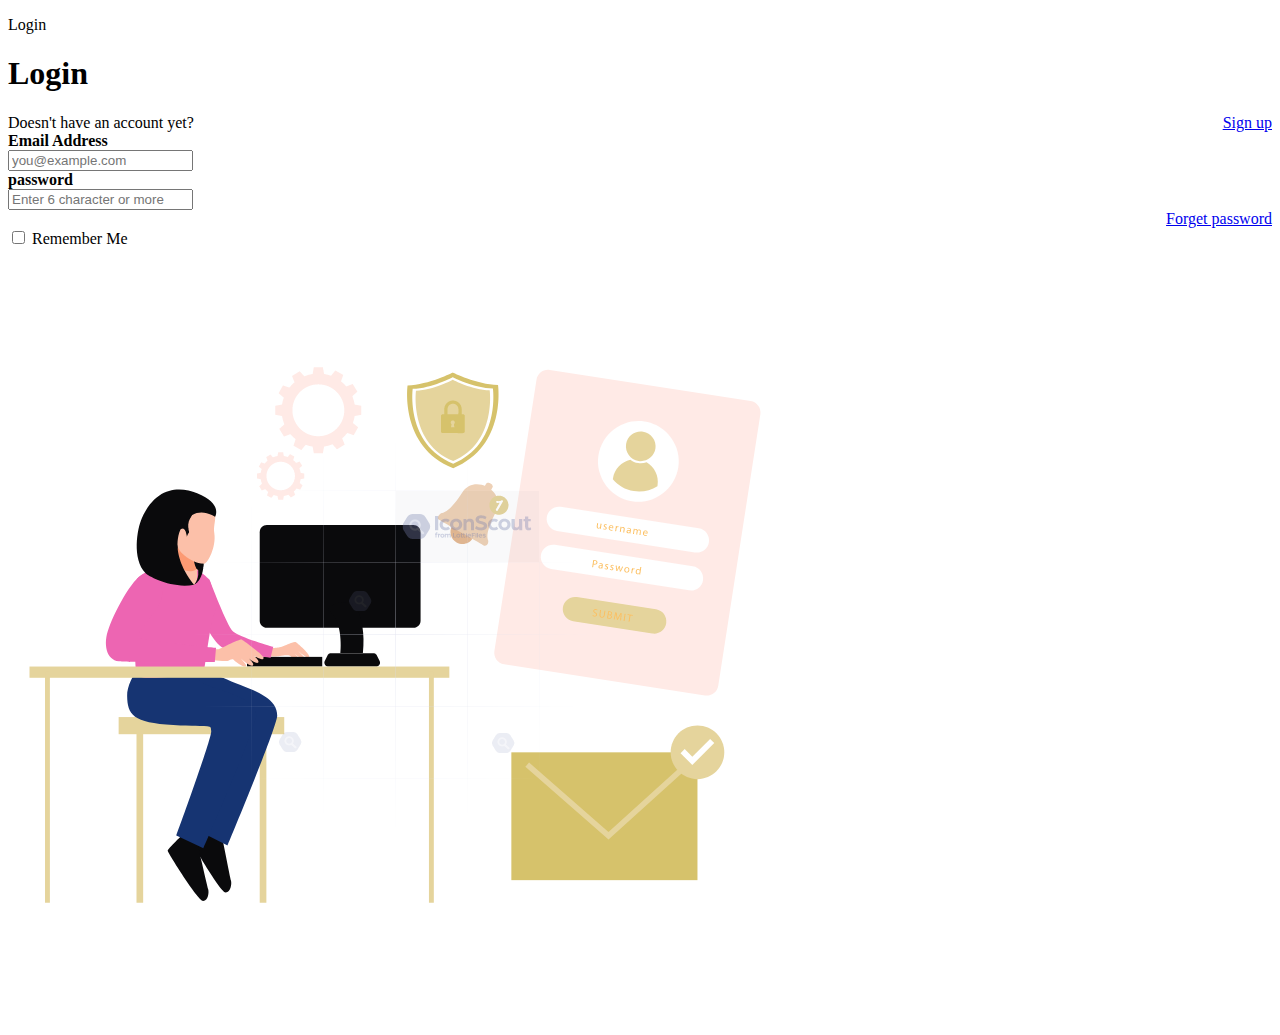
==== login.html @ 3c298f29 "base added" ====
<!DOCTYPE html>
<html lang="en">
<head>
    <meta charset="UTF-8">
    <meta name="viewport" content="width=device-width, initial-scale=1.0">
    <title>portfolio</title>
    <link rel="stylesheet" href="login.css">
</head>
<body>  
        <p>Login</p>   
      <!-- <img src="logo.png"> -->
       <!-- <input type="email" value="you@example.com"> -->
     <h1>Login </h1>
     Doesn't have an account yet?
     <a href="1" style="float: right;">Sign up</a><br>
<div>
    <form>
     <label style="font-weight: bolder";>Email Address</label><br>
     <input type="text" id="username" name="username" placeholder="you@example.com"><br>
     <label style="font-weight: bolder";>password</label><br>
     <input type="password" id="password" name="username" placeholder="Enter 6 character or more"><br>
     <a href="1" style="float: right;">Forget password</a><br>
     <input type="checkbox" id="remember Me" name="Remember Me" checkbox="trure">
     <label>Remember Me</label>
    </form>
</div>
       <img src="logo.png"> 

</body>
</html>
---- login.css ----

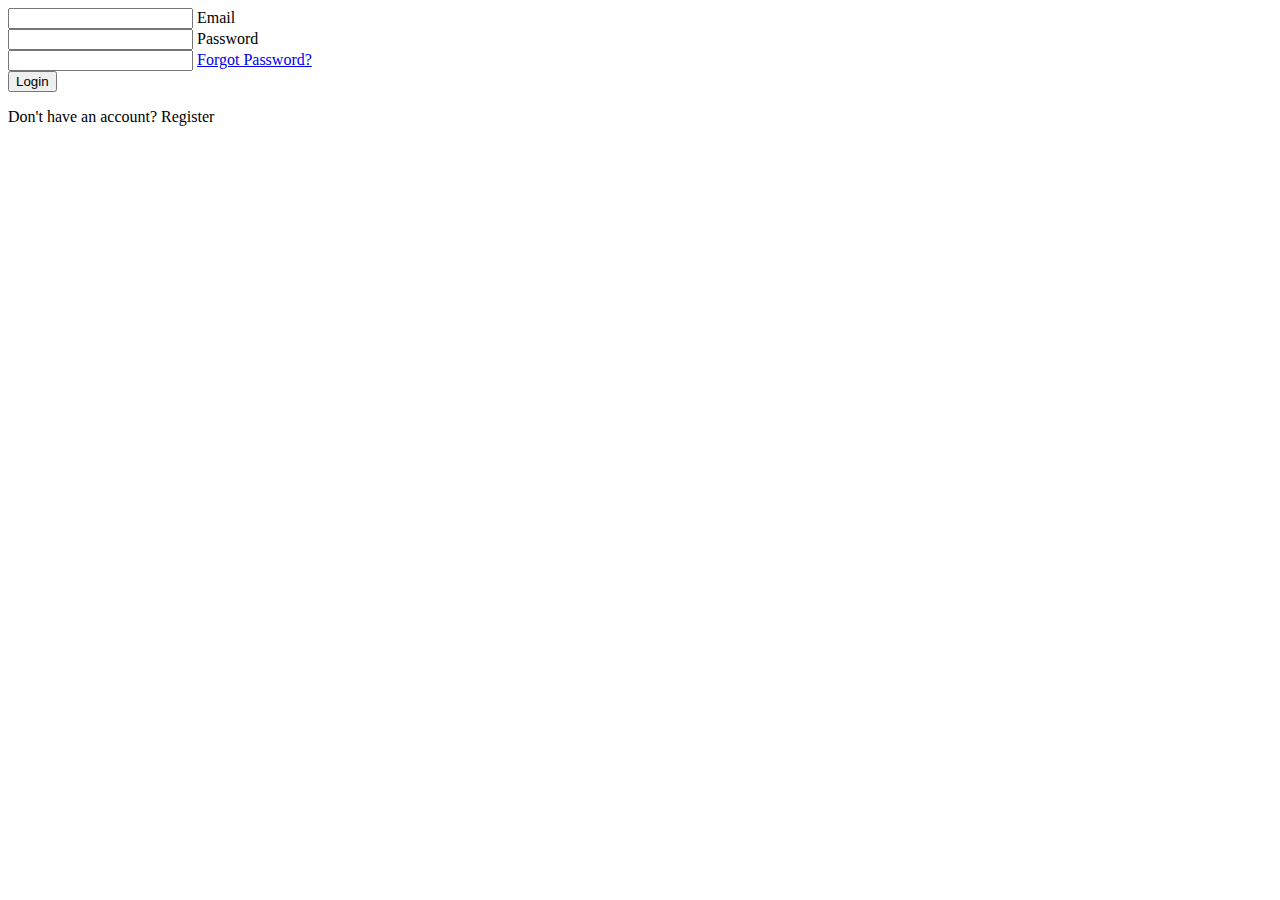
==== commit 0ec6dc94: "changed" ====
--- a/login.html
+++ b/login.html
@@ -3,28 +3,31 @@
 <head>
     <meta charset="UTF-8">
     <meta name="viewport" content="width=device-width, initial-scale=1.0">
-    <title>portfolio</title>
-    <link rel="stylesheet" href="login.css">
+    <title>Document</title>
 </head>
-<body>  
-        <p>Login</p>   
-      <!-- <img src="logo.png"> -->
-       <!-- <input type="email" value="you@example.com"> -->
-     <h1>Login </h1>
-     Doesn't have an account yet?
-     <a href="1" style="float: right;">Sign up</a><br>
-<div>
-    <form>
-     <label style="font-weight: bolder";>Email Address</label><br>
-     <input type="text" id="username" name="username" placeholder="you@example.com"><br>
-     <label style="font-weight: bolder";>password</label><br>
-     <input type="password" id="password" name="username" placeholder="Enter 6 character or more"><br>
-     <a href="1" style="float: right;">Forget password</a><br>
-     <input type="checkbox" id="remember Me" name="Remember Me" checkbox="trure">
-     <label>Remember Me</label>
-    </form>
-</div>
-       <img src="logo.png"> 
+<body>
+    <section>
+        <div class="login-box">
+            <span class="icon"><ion-icon name="mail"></ipn-icon></span>
+            <input type="email" required>
+            <label>Email</label>    
 
+        </div>
+        <div class="input-box"> 
+             <span class="icon"><ion-icon name="lock-closed"></ion-icon></span>      
+             <input type="password" required>
+             <label>Password</label>
+        </div>
+        <div class="remember-forgot">
+            
+            <label><input type="password" required></label>
+            <a href="a">Forgot Password?</a>
+        </div>
+        <button type="submit">Login</button>    
+        <div class="required-link"></div>
+            <p>Don't have an account? Register</p>
+        </div>
+        
+    </section>
 </body>
 </html>